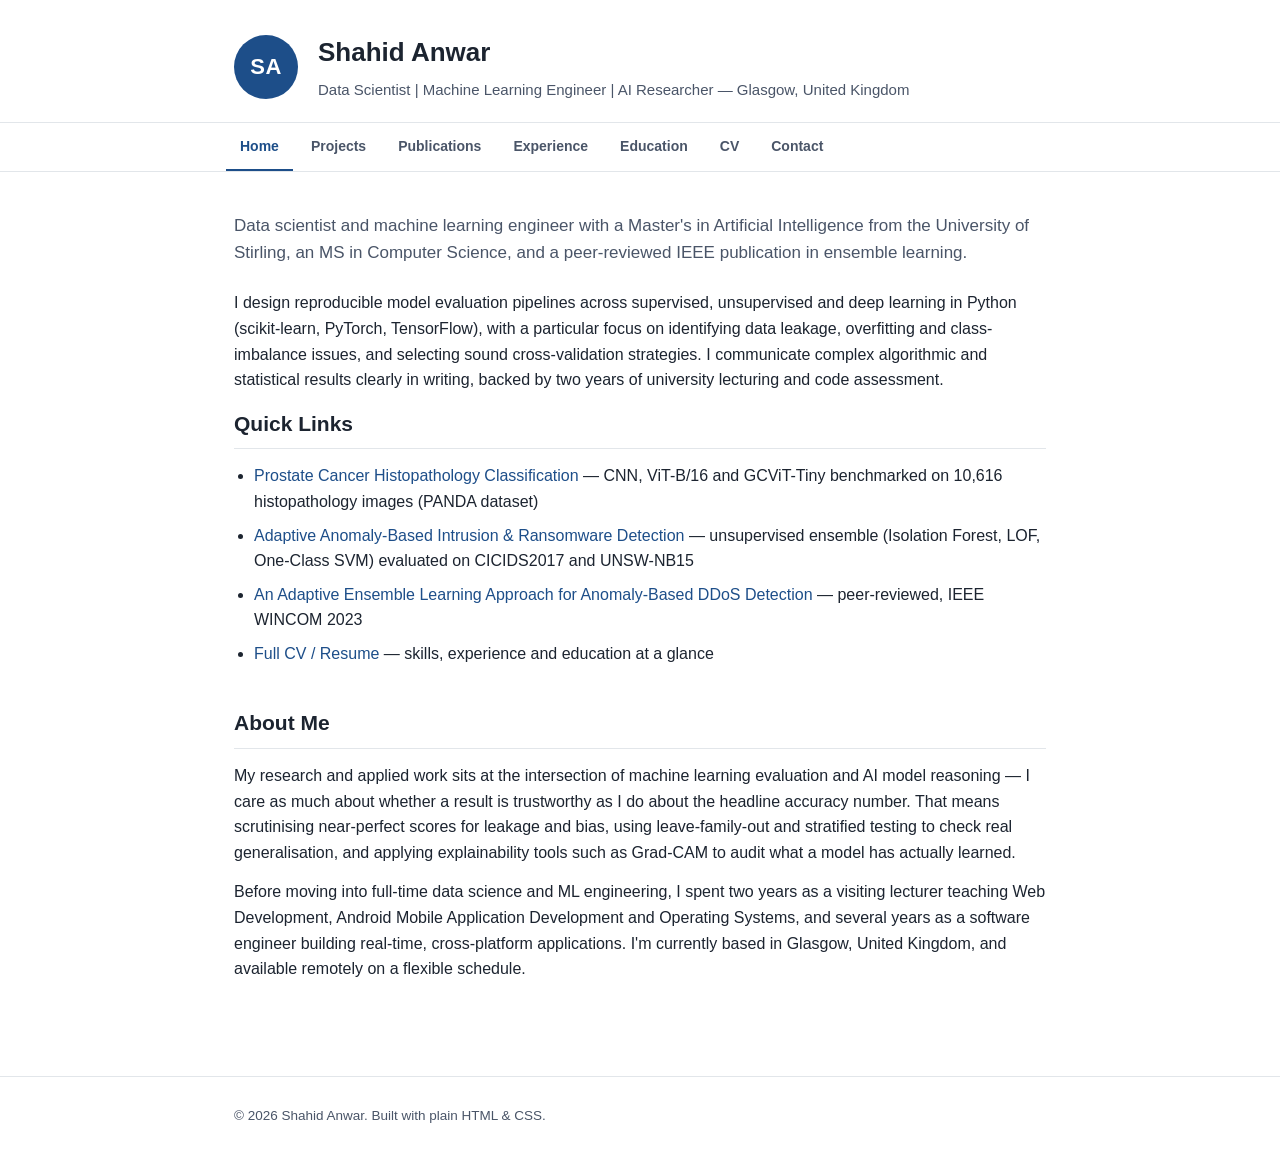
==== index.html @ e5426f87 "Initial personal website" ====
<!DOCTYPE html>
<html lang="en">
<head>
<meta charset="UTF-8">
<meta name="viewport" content="width=device-width, initial-scale=1.0">
<title>Shahid Anwar | Data Scientist &amp; Machine Learning Engineer</title>
<meta name="description" content="Shahid Anwar - Data Scientist, Machine Learning Engineer and AI Researcher based in Glasgow, UK.">
<link rel="stylesheet" href="css/style.css">
</head>
<body>
<header class="site-header">
  <div class="header-inner">
    <div class="avatar">SA</div>
    <div class="header-text">
      <h1>Shahid Anwar</h1>
      <p class="role">Data Scientist | Machine Learning Engineer | AI Researcher &mdash; Glasgow, United Kingdom</p>
    </div>
  </div>
  <nav class="site-nav">
    <ul>
      <li><a href="index.html" class="active">Home</a></li>
      <li><a href="projects.html">Projects</a></li>
      <li><a href="publications.html">Publications</a></li>
      <li><a href="experience.html">Experience</a></li>
      <li><a href="education.html">Education</a></li>
      <li><a href="cv.html">CV</a></li>
      <li><a href="contact.html">Contact</a></li>
    </ul>
  </nav>
</header>

<main>
  <div class="wrap">
    <p class="lede">Data scientist and machine learning engineer with a Master's in Artificial Intelligence from the University of Stirling, an MS in Computer Science, and a peer-reviewed IEEE publication in ensemble learning.</p>

    <p>I design reproducible model evaluation pipelines across supervised, unsupervised and deep learning in Python (scikit-learn, PyTorch, TensorFlow), with a particular focus on identifying data leakage, overfitting and class-imbalance issues, and selecting sound cross-validation strategies. I communicate complex algorithmic and statistical results clearly in writing, backed by two years of university lecturing and code assessment.</p>

    <h2>Quick Links</h2>
    <ul class="quick-links">
      <li><a href="projects.html#panda">Prostate Cancer Histopathology Classification</a> &mdash; CNN, ViT-B/16 and GCViT-Tiny benchmarked on 10,616 histopathology images (PANDA dataset)</li>
      <li><a href="projects.html#ids">Adaptive Anomaly-Based Intrusion &amp; Ransomware Detection</a> &mdash; unsupervised ensemble (Isolation Forest, LOF, One-Class SVM) evaluated on CICIDS2017 and UNSW-NB15</li>
      <li><a href="publications.html">An Adaptive Ensemble Learning Approach for Anomaly-Based DDoS Detection</a> &mdash; peer-reviewed, IEEE WINCOM 2023</li>
      <li><a href="cv.html">Full CV / Resume</a> &mdash; skills, experience and education at a glance</li>
    </ul>

    <h2>About Me</h2>
    <p>My research and applied work sits at the intersection of machine learning evaluation and AI model reasoning &mdash; I care as much about whether a result is trustworthy as I do about the headline accuracy number. That means scrutinising near-perfect scores for leakage and bias, using leave-family-out and stratified testing to check real generalisation, and applying explainability tools such as Grad-CAM to audit what a model has actually learned.</p>
    <p>Before moving into full-time data science and ML engineering, I spent two years as a visiting lecturer teaching Web Development, Android Mobile Application Development and Operating Systems, and several years as a software engineer building real-time, cross-platform applications. I'm currently based in Glasgow, United Kingdom, and available remotely on a flexible schedule.</p>
  </div>
</main>

<footer class="site-footer">
  <div class="wrap">
    &copy; <span id="year"></span> Shahid Anwar. Built with plain HTML &amp; CSS.
  </div>
</footer>
<script>document.getElementById('year').textContent = new Date().getFullYear();</script>
</body>
</html>
---- css/style.css ----
:root {
  --ink: #1c2430;
  --ink-soft: #4a5568;
  --line: #e2e6ea;
  --accent: #1d4e89;
  --accent-soft: #eaf1fb;
  --bg: #ffffff;
  --bg-alt: #f7f9fb;
  --max: 860px;
}

* { box-sizing: border-box; }

html { scroll-behavior: smooth; }

body {
  margin: 0;
  font-family: -apple-system, "Segoe UI", Helvetica, Arial, sans-serif;
  color: var(--ink);
  background: var(--bg);
  line-height: 1.6;
  font-size: 16px;
}

a { color: var(--accent); text-decoration: none; }
a:hover { text-decoration: underline; }

.wrap { max-width: var(--max); margin: 0 auto; padding: 0 24px; }

header.site-header {
  border-bottom: 1px solid var(--line);
  background: var(--bg);
}

.header-inner {
  display: flex;
  align-items: center;
  gap: 20px;
  padding: 32px 24px 20px;
  max-width: var(--max);
  margin: 0 auto;
}

.avatar {
  width: 64px;
  height: 64px;
  border-radius: 50%;
  background: var(--accent);
  color: #fff;
  display: flex;
  align-items: center;
  justify-content: center;
  font-weight: 600;
  font-size: 22px;
  letter-spacing: 0.5px;
  flex-shrink: 0;
}

.header-text h1 {
  margin: 0 0 4px;
  font-size: 26px;
  font-weight: 700;
}

.header-text p.role {
  margin: 0;
  color: var(--ink-soft);
  font-size: 15px;
}

nav.site-nav {
  border-top: 1px solid var(--line);
}

nav.site-nav ul {
  list-style: none;
  display: flex;
  flex-wrap: wrap;
  gap: 4px;
  margin: 0;
  padding: 0 16px;
  max-width: var(--max);
  margin: 0 auto;
}

nav.site-nav a {
  display: inline-block;
  padding: 12px 14px;
  color: var(--ink-soft);
  font-size: 14px;
  font-weight: 600;
  border-bottom: 2px solid transparent;
}

nav.site-nav a:hover {
  color: var(--accent);
  text-decoration: none;
}

nav.site-nav a.active {
  color: var(--accent);
  border-bottom-color: var(--accent);
}

main { padding: 40px 0 80px; }

main h2 {
  font-size: 21px;
  margin: 40px 0 14px;
  padding-bottom: 8px;
  border-bottom: 1px solid var(--line);
}
main h2:first-of-type { margin-top: 0; }

main h3 { font-size: 17px; margin: 22px 0 2px; }

p { margin: 0 0 14px; }

.lede {
  font-size: 17px;
  color: var(--ink-soft);
  margin-bottom: 24px;
}

.tag-row {
  display: flex;
  flex-wrap: wrap;
  gap: 8px;
  margin: 4px 0 18px;
}

.tag {
  background: var(--accent-soft);
  color: var(--accent);
  font-size: 12.5px;
  font-weight: 600;
  padding: 4px 10px;
  border-radius: 20px;
}

ul.bullets { margin: 8px 0 0; padding-left: 20px; }
ul.bullets li { margin-bottom: 6px; }

.quick-links { margin: 0; padding-left: 20px; }
.quick-links li { margin-bottom: 8px; }

.card {
  background: var(--bg-alt);
  border: 1px solid var(--line);
  border-radius: 10px;
  padding: 20px 22px;
  margin-bottom: 22px;
}

.card .meta {
  color: var(--ink-soft);
  font-size: 13.5px;
  margin-bottom: 10px;
}

.job {
  padding-bottom: 22px;
  margin-bottom: 22px;
  border-bottom: 1px solid var(--line);
}
.job:last-child { border-bottom: none; }

.job .when {
  color: var(--ink-soft);
  font-size: 13.5px;
  font-weight: 600;
}

.skill-group { margin-bottom: 16px; }
.skill-group h3 { margin-bottom: 4px; }
.skill-group p { color: var(--ink-soft); margin-bottom: 0; }

.btn {
  display: inline-block;
  background: var(--accent);
  color: #fff;
  font-weight: 600;
  font-size: 14px;
  padding: 10px 18px;
  border-radius: 6px;
  border: none;
  cursor: pointer;
}
.btn:hover { background: #163e6d; text-decoration: none; }

.contact-row {
  display: flex;
  flex-wrap: wrap;
  gap: 10px 28px;
  margin: 4px 0 20px;
}
.contact-row div { font-size: 15px; }
.contact-row span.label {
  display: block;
  font-size: 12px;
  text-transform: uppercase;
  letter-spacing: 0.5px;
  color: var(--ink-soft);
  margin-bottom: 2px;
}

#email-reveal-box { margin-top: 6px; font-size: 15px; }

footer.site-footer {
  border-top: 1px solid var(--line);
  padding: 28px 0 40px;
  color: var(--ink-soft);
  font-size: 13.5px;
}

@media (max-width: 560px) {
  .header-inner { padding: 24px 20px 14px; }
  nav.site-nav ul { padding: 0 8px; }
  nav.site-nav a { padding: 10px 9px; font-size: 13px; }
}
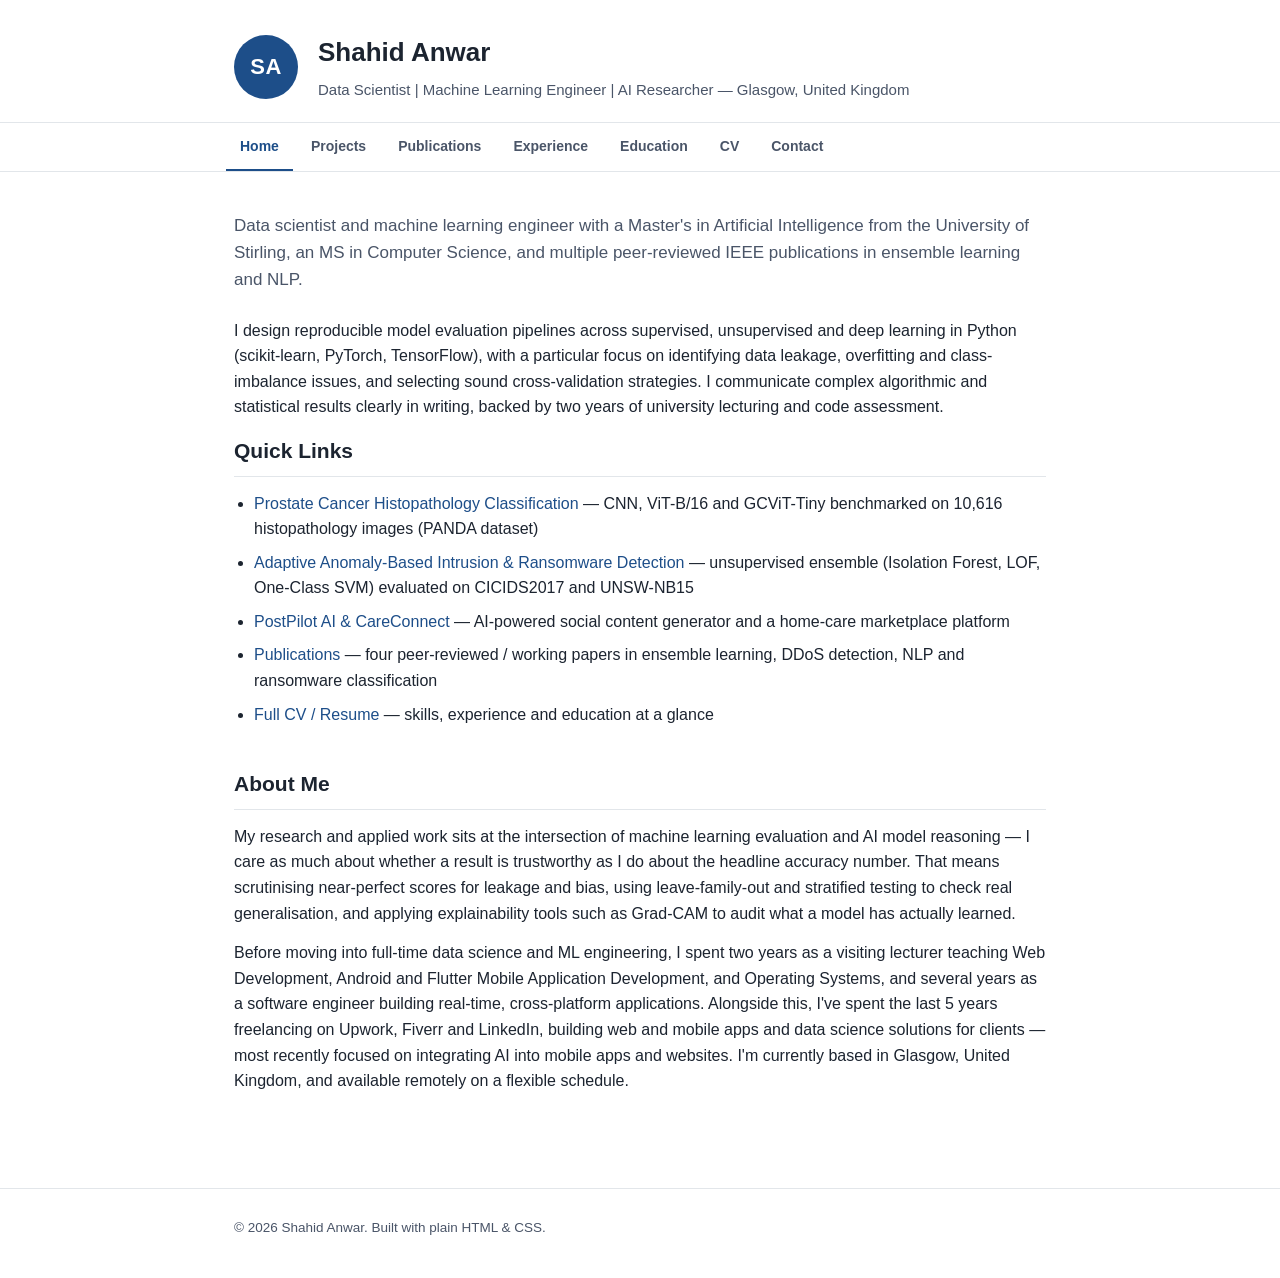
==== commit 64e730d2: "Add publications, AI projects, freelance experience and teaching detail" ====
--- a/index.html
+++ b/index.html
@@ -31,7 +31,7 @@
 
 <main>
   <div class="wrap">
-    <p class="lede">Data scientist and machine learning engineer with a Master's in Artificial Intelligence from the University of Stirling, an MS in Computer Science, and a peer-reviewed IEEE publication in ensemble learning.</p>
+    <p class="lede">Data scientist and machine learning engineer with a Master's in Artificial Intelligence from the University of Stirling, an MS in Computer Science, and multiple peer-reviewed IEEE publications in ensemble learning and NLP.</p>
 
     <p>I design reproducible model evaluation pipelines across supervised, unsupervised and deep learning in Python (scikit-learn, PyTorch, TensorFlow), with a particular focus on identifying data leakage, overfitting and class-imbalance issues, and selecting sound cross-validation strategies. I communicate complex algorithmic and statistical results clearly in writing, backed by two years of university lecturing and code assessment.</p>
 
@@ -39,13 +39,14 @@
     <ul class="quick-links">
       <li><a href="projects.html#panda">Prostate Cancer Histopathology Classification</a> &mdash; CNN, ViT-B/16 and GCViT-Tiny benchmarked on 10,616 histopathology images (PANDA dataset)</li>
       <li><a href="projects.html#ids">Adaptive Anomaly-Based Intrusion &amp; Ransomware Detection</a> &mdash; unsupervised ensemble (Isolation Forest, LOF, One-Class SVM) evaluated on CICIDS2017 and UNSW-NB15</li>
-      <li><a href="publications.html">An Adaptive Ensemble Learning Approach for Anomaly-Based DDoS Detection</a> &mdash; peer-reviewed, IEEE WINCOM 2023</li>
+      <li><a href="projects.html">PostPilot AI &amp; CareConnect</a> &mdash; AI-powered social content generator and a home-care marketplace platform</li>
+      <li><a href="publications.html">Publications</a> &mdash; four peer-reviewed / working papers in ensemble learning, DDoS detection, NLP and ransomware classification</li>
       <li><a href="cv.html">Full CV / Resume</a> &mdash; skills, experience and education at a glance</li>
     </ul>
 
     <h2>About Me</h2>
     <p>My research and applied work sits at the intersection of machine learning evaluation and AI model reasoning &mdash; I care as much about whether a result is trustworthy as I do about the headline accuracy number. That means scrutinising near-perfect scores for leakage and bias, using leave-family-out and stratified testing to check real generalisation, and applying explainability tools such as Grad-CAM to audit what a model has actually learned.</p>
-    <p>Before moving into full-time data science and ML engineering, I spent two years as a visiting lecturer teaching Web Development, Android Mobile Application Development and Operating Systems, and several years as a software engineer building real-time, cross-platform applications. I'm currently based in Glasgow, United Kingdom, and available remotely on a flexible schedule.</p>
+    <p>Before moving into full-time data science and ML engineering, I spent two years as a visiting lecturer teaching Web Development, Android and Flutter Mobile Application Development, and Operating Systems, and several years as a software engineer building real-time, cross-platform applications. Alongside this, I've spent the last 5 years freelancing on Upwork, Fiverr and LinkedIn, building web and mobile apps and data science solutions for clients &mdash; most recently focused on integrating AI into mobile apps and websites. I'm currently based in Glasgow, United Kingdom, and available remotely on a flexible schedule.</p>
   </div>
 </main>
 
